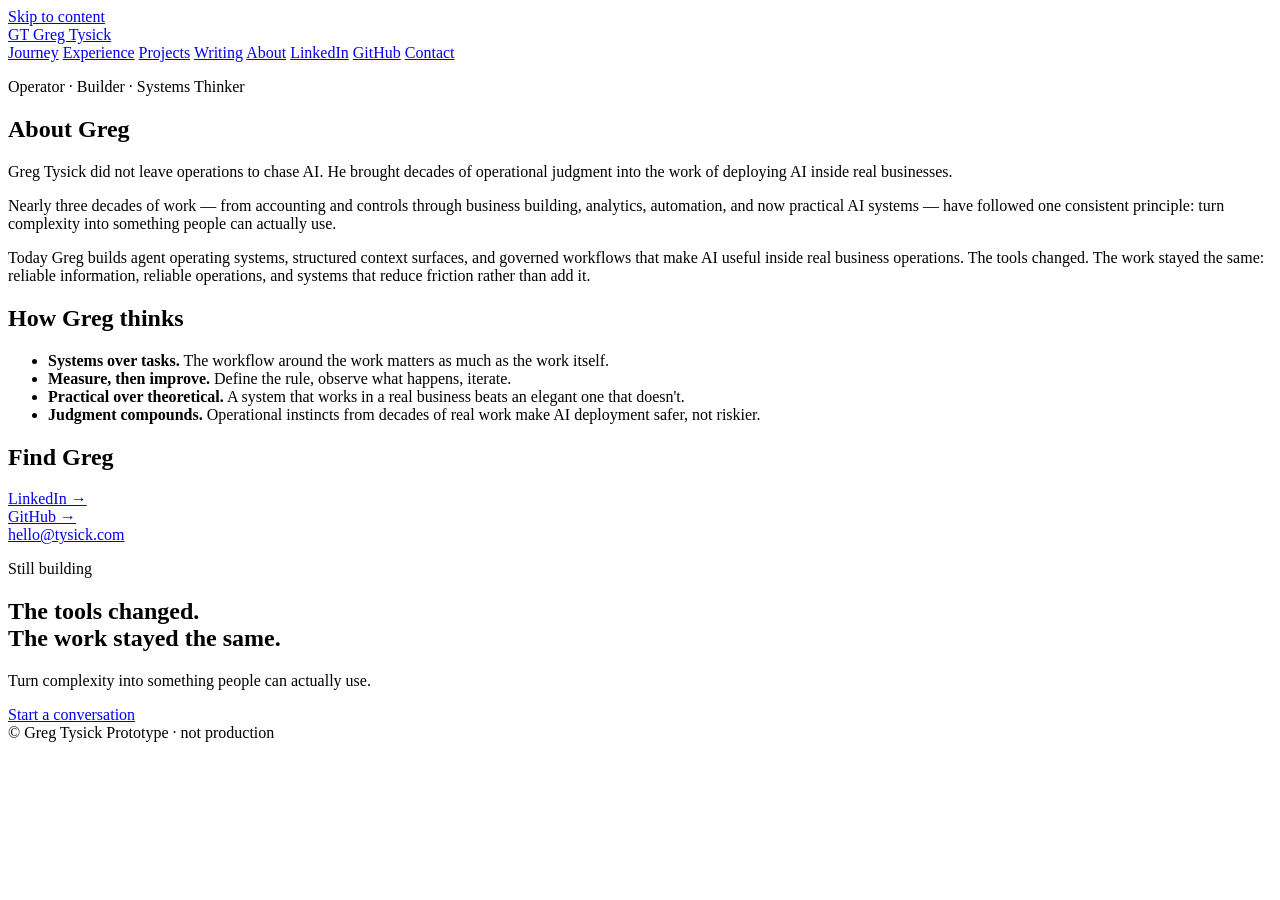
==== site/about/index.html @ 29d89738 "feat: unified site architecture with new navigation and chapter links - Refactor navigation to Journ" ====
<!doctype html>
<html lang="en">
<head>
  <meta charset="utf-8" />
  <meta name="viewport" content="width=device-width, initial-scale=1" />
  <meta name="theme-color" content="#f3eddf" />
  <title>Greg Tysick | About</title>
  <meta name="description" content="Who Greg Tysick is and how he thinks — a concise personal and professional identity." />
  <meta name="robots" content="noindex,nofollow" />
  <link rel="icon" type="image/png" href="/favicon.png" />
  <link rel="stylesheet" href="/styles/site.css" />
</head>
<body>
  <a class="skip-link" href="#main">Skip to content</a>

  <header class="site-header">
    <a class="brand" href="/" aria-label="Greg Tysick home">
      <span class="brand-mark" aria-hidden="true">GT</span>
      <span>Greg Tysick</span>
    </a>
    <nav class="quick-links" aria-label="Primary">
      <a href="/">Journey</a>
      <a href="/experience/">Experience</a>
      <a href="/projects/">Projects</a>
      <a href="/writing/">Writing</a>
      <a href="/about/" aria-current="page">About</a>
      <a href="https://www.linkedin.com/in/gregtysick/" target="_blank" rel="noopener">LinkedIn</a>
      <a href="https://github.com/gregtysick" target="_blank" rel="noopener">GitHub</a>
      <a href="mailto:hello@tysick.com">Contact</a>
    </nav>
  </header>

  <main id="main" class="page-main">
    <section class="page-hero">
      <p class="eyebrow">Operator · Builder · Systems Thinker</p>
      <h1>About Greg</h1>
    </section>

    <section class="page-content page-prose" aria-label="About Greg Tysick">
      <p>Greg Tysick did not leave operations to chase AI. He brought decades of operational judgment into the work of deploying AI inside real businesses.</p>

      <p>Nearly three decades of work — from accounting and controls through business building, analytics, automation, and now practical AI systems — have followed one consistent principle: turn complexity into something people can actually use.</p>

      <p>Today Greg builds agent operating systems, structured context surfaces, and governed workflows that make AI useful inside real business operations. The tools changed. The work stayed the same: reliable information, reliable operations, and systems that reduce friction rather than add it.</p>

      <h2>How Greg thinks</h2>
      <ul>
        <li><strong>Systems over tasks.</strong> The workflow around the work matters as much as the work itself.</li>
        <li><strong>Measure, then improve.</strong> Define the rule, observe what happens, iterate.</li>
        <li><strong>Practical over theoretical.</strong> A system that works in a real business beats an elegant one that doesn't.</li>
        <li><strong>Judgment compounds.</strong> Operational instincts from decades of real work make AI deployment safer, not riskier.</li>
      </ul>

      <h2>Find Greg</h2>
      <p>
        <a href="https://www.linkedin.com/in/gregtysick/" target="_blank" rel="noopener">LinkedIn →</a><br />
        <a href="https://github.com/gregtysick" target="_blank" rel="noopener">GitHub →</a><br />
        <a href="mailto:hello@tysick.com">hello@tysick.com</a>
      </p>
    </section>

    <section class="closing" aria-labelledby="closing-title">
      <p class="eyebrow">Still building</p>
      <h2 id="closing-title">The tools changed.<br />The work stayed the same.</h2>
      <p>Turn complexity into something people can actually use.</p>
      <a class="button primary" href="mailto:hello@tysick.com">Start a conversation</a>
    </section>
  </main>

  <footer class="site-footer">
    <span>© Greg Tysick</span>
    <span>Prototype · not production</span>
  </footer>
</body>
</html>
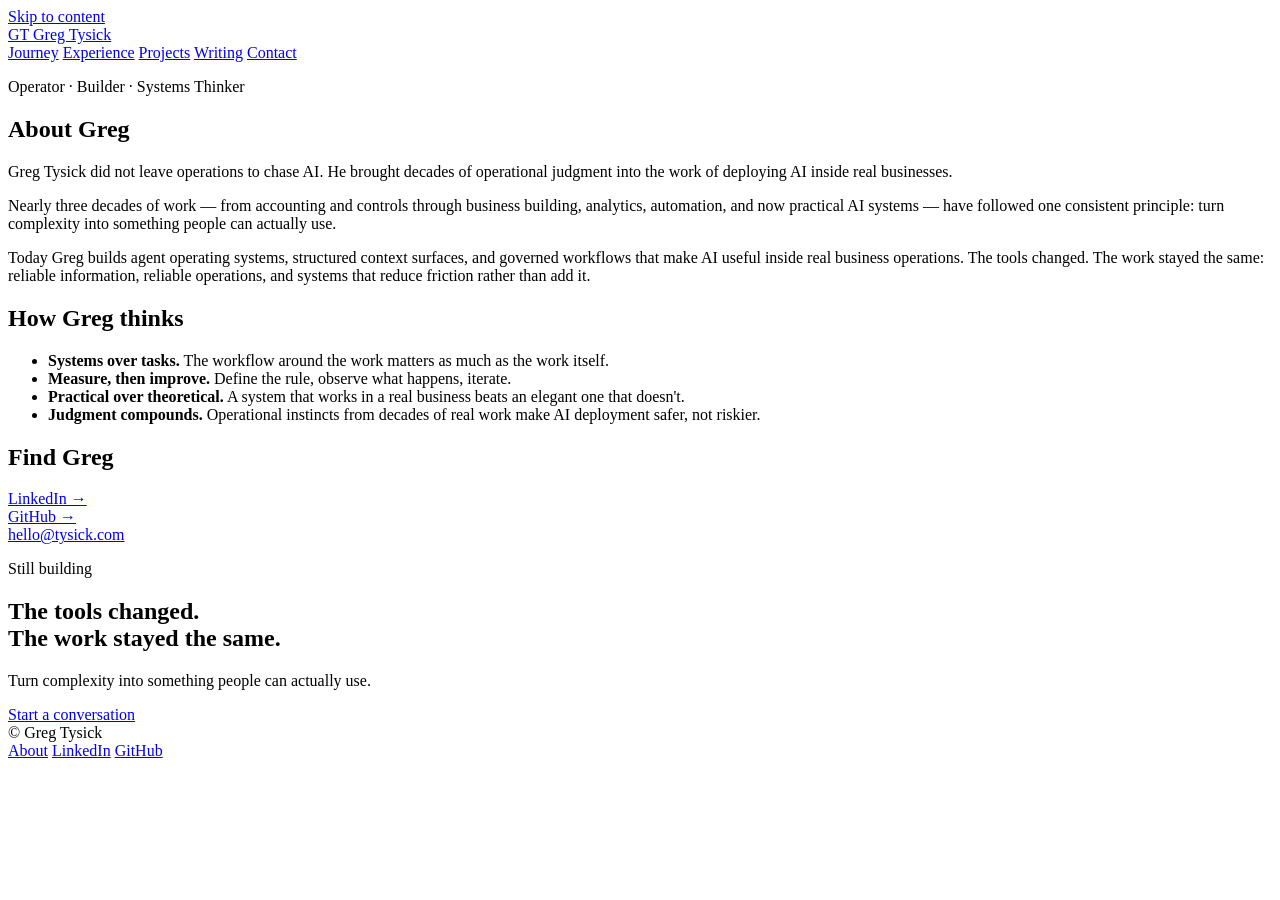
==== commit 5ffb927e: "MVP: simplify about navigation and move social links to footer" ====
--- a/site/about/index.html
+++ b/site/about/index.html
@@ -23,10 +23,7 @@
       <a href="/experience/">Experience</a>
       <a href="/projects/">Projects</a>
       <a href="/writing/">Writing</a>
-      <a href="/about/" aria-current="page">About</a>
-      <a href="https://www.linkedin.com/in/gregtysick/" target="_blank" rel="noopener">LinkedIn</a>
-      <a href="https://github.com/gregtysick" target="_blank" rel="noopener">GitHub</a>
-      <a href="mailto:hello@tysick.com">Contact</a>
+      <a href="/contact/">Contact</a>
     </nav>
   </header>
 
@@ -68,8 +65,12 @@
   </main>
 
   <footer class="site-footer">
-    <span>© Greg Tysick</span>
-    <span>Prototype · not production</span>
+    <span>&copy; Greg Tysick</span>
+    <nav class="footer-links" aria-label="More information">
+      <a href="/about/">About</a>
+      <a href="https://www.linkedin.com/in/gregtysick/" target="_blank" rel="noopener noreferrer">LinkedIn</a>
+      <a href="https://github.com/gregtysick" target="_blank" rel="noopener noreferrer">GitHub</a>
+    </nav>
   </footer>
 </body>
 </html>
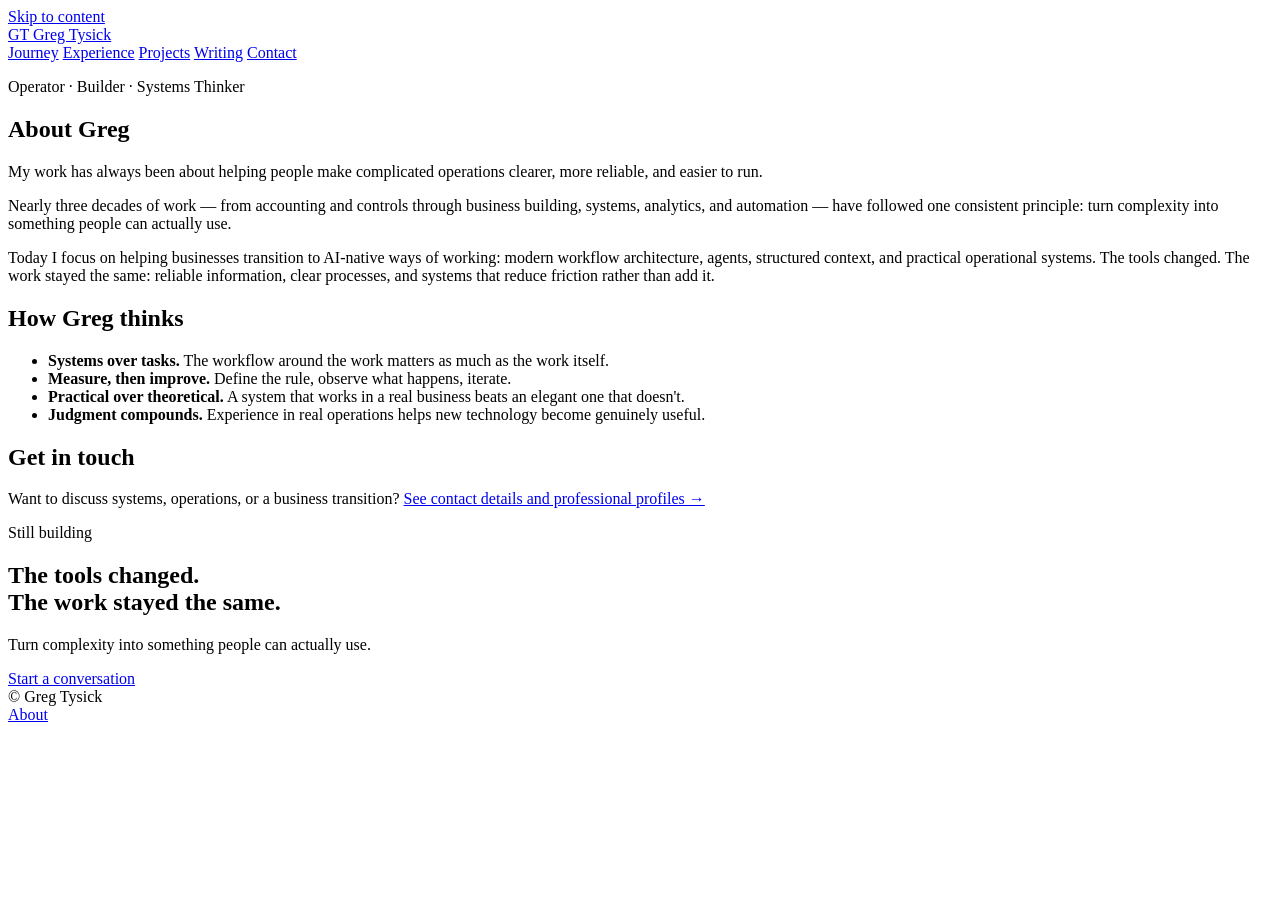
==== commit 36f296aa: "MVP refinements: about positioning and clean profile navigation" ====
--- a/site/about/index.html
+++ b/site/about/index.html
@@ -34,26 +34,22 @@
     </section>
 
     <section class="page-content page-prose" aria-label="About Greg Tysick">
-      <p>Greg Tysick did not leave operations to chase AI. He brought decades of operational judgment into the work of deploying AI inside real businesses.</p>
+      <p>My work has always been about helping people make complicated operations clearer, more reliable, and easier to run.</p>
 
-      <p>Nearly three decades of work — from accounting and controls through business building, analytics, automation, and now practical AI systems — have followed one consistent principle: turn complexity into something people can actually use.</p>
+      <p>Nearly three decades of work — from accounting and controls through business building, systems, analytics, and automation — have followed one consistent principle: turn complexity into something people can actually use.</p>
 
-      <p>Today Greg builds agent operating systems, structured context surfaces, and governed workflows that make AI useful inside real business operations. The tools changed. The work stayed the same: reliable information, reliable operations, and systems that reduce friction rather than add it.</p>
+      <p>Today I focus on helping businesses transition to AI-native ways of working: modern workflow architecture, agents, structured context, and practical operational systems. The tools changed. The work stayed the same: reliable information, clear processes, and systems that reduce friction rather than add it.</p>
 
       <h2>How Greg thinks</h2>
       <ul>
         <li><strong>Systems over tasks.</strong> The workflow around the work matters as much as the work itself.</li>
         <li><strong>Measure, then improve.</strong> Define the rule, observe what happens, iterate.</li>
         <li><strong>Practical over theoretical.</strong> A system that works in a real business beats an elegant one that doesn't.</li>
-        <li><strong>Judgment compounds.</strong> Operational instincts from decades of real work make AI deployment safer, not riskier.</li>
+        <li><strong>Judgment compounds.</strong> Experience in real operations helps new technology become genuinely useful.</li>
       </ul>
 
-      <h2>Find Greg</h2>
-      <p>
-        <a href="https://www.linkedin.com/in/gregtysick/" target="_blank" rel="noopener">LinkedIn →</a><br />
-        <a href="https://github.com/gregtysick" target="_blank" rel="noopener">GitHub →</a><br />
-        <a href="mailto:hello@tysick.com">hello@tysick.com</a>
-      </p>
+      <h2>Get in touch</h2>
+      <p>Want to discuss systems, operations, or a business transition? <a href="/contact/">See contact details and professional profiles →</a></p>
     </section>
 
     <section class="closing" aria-labelledby="closing-title">
@@ -66,11 +62,7 @@
 
   <footer class="site-footer">
     <span>&copy; Greg Tysick</span>
-    <nav class="footer-links" aria-label="More information">
-      <a href="/about/">About</a>
-      <a href="https://www.linkedin.com/in/gregtysick/" target="_blank" rel="noopener noreferrer">LinkedIn</a>
-      <a href="https://github.com/gregtysick" target="_blank" rel="noopener noreferrer">GitHub</a>
-    </nav>
+    <nav class="footer-links" aria-label="More information"><a href="/about/">About</a></nav>
   </footer>
 </body>
 </html>
